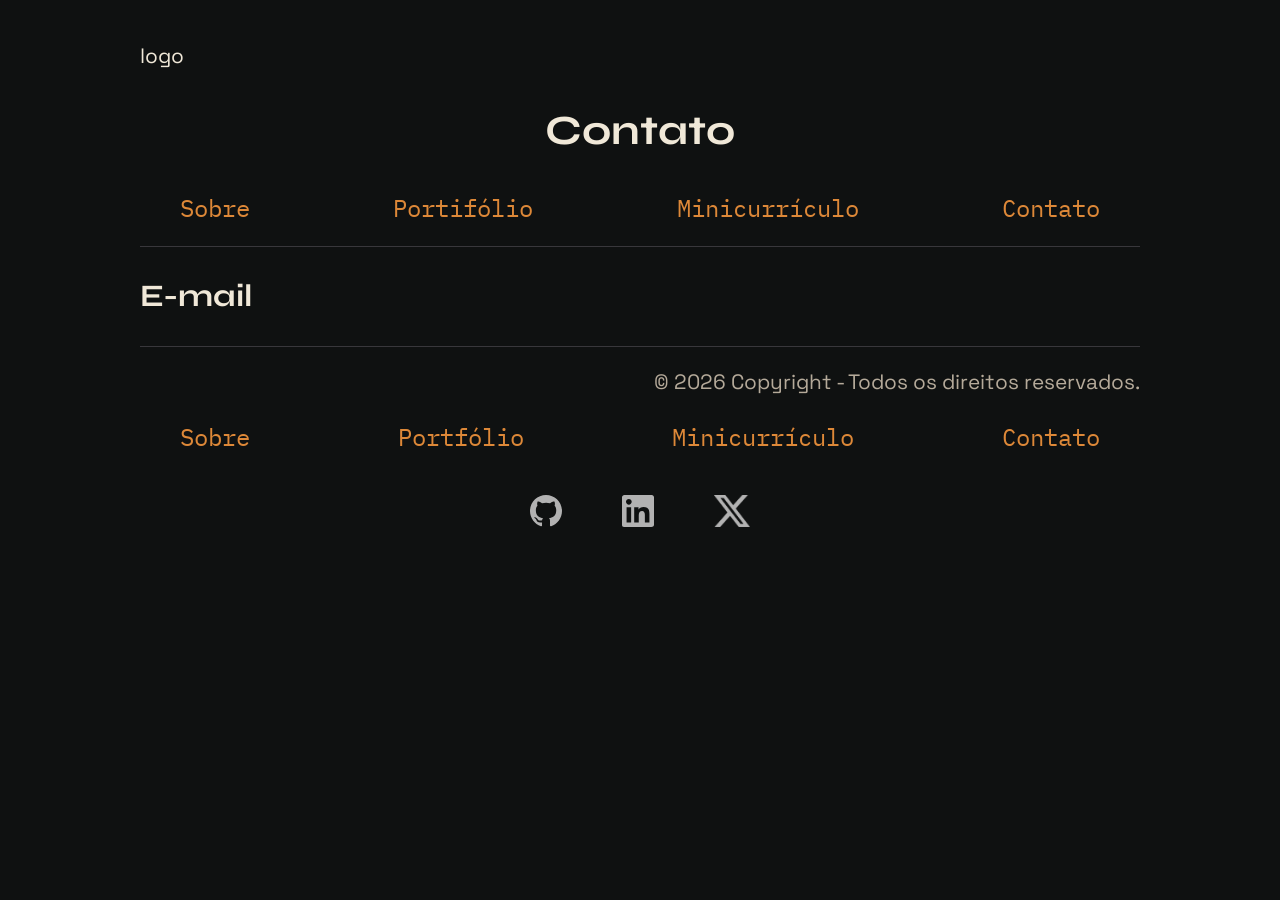
==== contato.html @ 61a4acd3 "Add contato.html page with header, footer, and navigation links" ====
<!DOCTYPE html>
<html lang="pt-br">
<head>
    <meta charset="UTF-8">
    <meta name="viewport" content="width=device-width, initial-scale=1.0">
    <meta name="color-scheme" content="dark">

    <link rel="preconnect" href="https://fonts.googleapis.com">
    <link rel="preconnect" href="https://fonts.gstatic.com" crossorigin>
    <link href="https://fonts.googleapis.com/css2?family=IBM+Plex+Mono:ital,wght@0,100;0,200;0,300;0,400;0,500;0,600;0,700;1,100;1,200;1,300;1,400;1,500;1,600;1,700&family=Space+Grotesk:wght@300..700&family=Syne:wght@400..800&display=swap" rel="stylesheet">

    <link rel="stylesheet" href="style.css">
    <link rel="shortcut icon" href="images/favicon.ico" type="image/x-icon">
    <title>Sobre</title>
</head>
<body>
     <header>
        <p>logo</p>
        <h1>Contato</h1>
        <nav>
            <a href="index.html">Sobre </a>
            <a href="portifolio.html">Portifólio</a>
            <a href="curriculo.html">Minicurrículo</a>
            <a href="contato.html">Contato</a>
        </nav>
    </header>
    <hr>
    <main>
        <h2>E-mail</h2>
        
    </main>
    <hr>
    <footer id="footer">
        <p>&copy; 2026 Copyright - Todos os direitos reservados.</p>

        <nav aria-label="Acesso rápido">
            <a href="index.html">Sobre</a>
            <a href="portifolio.html">Portfólio</a>
            <a href="curriculo.html">Minicurrículo</a>
            <a href="contato.html">Contato</a>
        </nav>

        <div class="social-links">
            <a href="https://github.com/GabrielAlgumaCoisa">
                <img src="images/github-dark.svg" alt="Github" height="32">
            </a>
            <a href="https://www.linkedin.com/in/gabriel-macedo-81b163448/">
                <img src="images/linkedin-app-white-icon.svg" alt="Linkedin" height="32">
            </a>
            <a href="https://x.com/_PesteBubonika_">
                <img src="images/X_logo_2023_(white).svg.webp" alt="X" height="32">
            </a>
        </div>
    </footer>
    
</body>
</html>
---- style.css ----
/* ==========================================================================
   1. VARIÁVEIS — paleta de cores global (usada em todo o site)
   ========================================================================== */

:root {
    --bg:           #0F1111; /* Preto */
    --header:       #1C2321; /* Preto Esverdeado */
    --header_bright:#252e2b; /* Preto Esverdeado */
    --line:         #38373B; /* Cinza Escuro */
    --shadow:       #000000; /* Preto */

    --block:        #C24F1D; /* Laranja Queimado */
    --border:       #4E1C0D; /* Marrom Avermelhado */

    --highlight:    #DD8838; /* Âmbar */
    --text:         #F0E8D8; /* Off-White */
    --muted:        #B5AA9A; /* Bege Acinzentado */

    --paper:        #F0E8D8; /* Papel */
    --rust:         #8C2E0F; /* Ferrugem */
}


/* ==========================================================================
   2. BASE — estilo geral da página (body e separadores)
   ========================================================================== */

body {
    background: var(--bg);
    color: var(--text);

    font-family: "Space Grotesk", sans-serif;
    font-size: 1.3rem;

    line-height: 1.5;
    margin: 0 auto;
    padding: 20px;
    max-width: 1000px;
    text-align: justify;
}

hr {
    border: none;
    border-top: 1px solid var(--line);
    margin: 20px auto;
}


/* ==========================================================================
   3. TIPOGRAFIA E CONTEÚDO — títulos, listas e blocos de código
   ========================================================================== */

h1, h2, h3, h4, h5, h6 {
    font-family: "Syne", sans-serif;
    font-weight: 700;
}

h1 {
    text-align: center;
}

ol {
    list-style-type: decimal-leading-zero;
}

ul {
    list-style-type: disc;
}

code {
    color: var(--shadow);
    display: block;
    background: var(--muted);

    margin: 40px;
    padding: 20px;
    font-family: "IBM Plex Mono", monospace;
}


/* ==========================================================================
   4. NAVEGAÇÃO — menu (nav), links e ícones dentro dele
   ========================================================================== */

/* Container do menu */
nav {
    display: flex;
    margin-left: 40px;
    margin-right: 40px;
    justify-content: space-between;
}

/* Links diretos do menu */
nav > a {
    color: var(--highlight);
    text-decoration: none;
    font-size: 1.5rem;
    font-family: "IBM Plex Mono", monospace;
    display: inline-block;
    transition: transform 0.2s ease-in-out, color 0.2s ease-in-out;
}

nav > a:hover {
    color: var(--block);
    transform: scale(1.08);
}

/* Alinhamento de ícone + texto (vem depois de "nav > a" de propósito:
   o display: inline-flex sobrescreve o inline-block acima) */
nav a {
    display: inline-flex;
    align-items: center;
    gap: 10px;
}

/* Ícone dentro do link de nav que está dentro de um card */
.card nav a img {
    width: auto;
    height: 24px;
    border: none;
    display: inline-block;
}


/* ==========================================================================
   5. CARDS — caixa de projeto, imagens, ícones e legenda
   ========================================================================== */

.card {
    background: var(--header);
    border-radius: 10px;
    padding: 16px;
    margin: 24px 24px;
    text-align: left;

    transition: background 0.2s ease-in-out;
}

.card:hover {
    background: var(--header_bright);
}

/* Imagem principal do card */
.card img {
    border: 2px solid var(--line);
    display: block;
    width: 100%;
    height: auto;
}

/* Ícones pequenos dentro do card */
.card img.icone {
    width: auto;
    height: 24px;
    border: none;
    display: inline-block;
}

.card img.iconec {
    width: auto;
    height: 20px;
    border: none;
    margin: 3px;
    display: inline-block;
}

.card-legenda {
    margin: 12px 4px 0;
    font-family: "IBM Plex Mono", monospace;
    font-size: 1rem;
}


/* ==========================================================================
   6. LAYOUTS DE LISTA — grades que organizam os cards
   (.skills precisa ficar depois de .card para sobrescrever a margem)
   ========================================================================== */

.skills {
    display: grid;
    grid-template-columns: repeat(2, 1fr);
    gap: 8px;
    margin: 24px;
}

.skills .card {
    margin: 0;
}

.stack {
    list-style: none;
    padding: 0;
    display: grid;
    grid-template-columns: repeat(1, 1fr);
}


/* ==========================================================================
   7. CABEÇALHO DE PÁGINA / TEXTOS AUXILIARES — info do projeto, autor, descrição
   ========================================================================== */

.header-info {
    display: flex;
    align-items: center;
    gap: 12px;
    margin-top: -20px;
    margin-bottom: 20px;
}

/* Separador "•" entre os itens do header-info */
.header-info span + span::before {
    content: "•";
    margin-right: 12px;
    color: var(--muted);
}

.autor {
    text-align: left;
    font-style: italic;
    font-size: 1.3rem;
}

.desc {
    text-align: left;
    font-size: 1.3rem;
    color: var(--muted);
}

#more {
    text-align: left;
    font-style: italic;
    font-size: 1.2rem;
    margin-top: -20px;
    margin-bottom: 20px;
}

.explore {
    text-decoration: none;
    color: var(--block);
}


/* ==========================================================================
   8. RODAPÉ — texto do footer e redes sociais
   ========================================================================== */

footer p {
    text-align: end;
}

#footer {
    color: var(--muted);
}

.social-links {
    display: flex;
    justify-content: center;
    align-items: center;
    gap: 60px;
    padding: 40px;
}

.social-links a img {
    transition: transform 0.2s ease;
    filter: brightness(0.7);
}

.social-links a:hover img {
    transform: scale(1.25);
    filter: brightness(1.0);
}
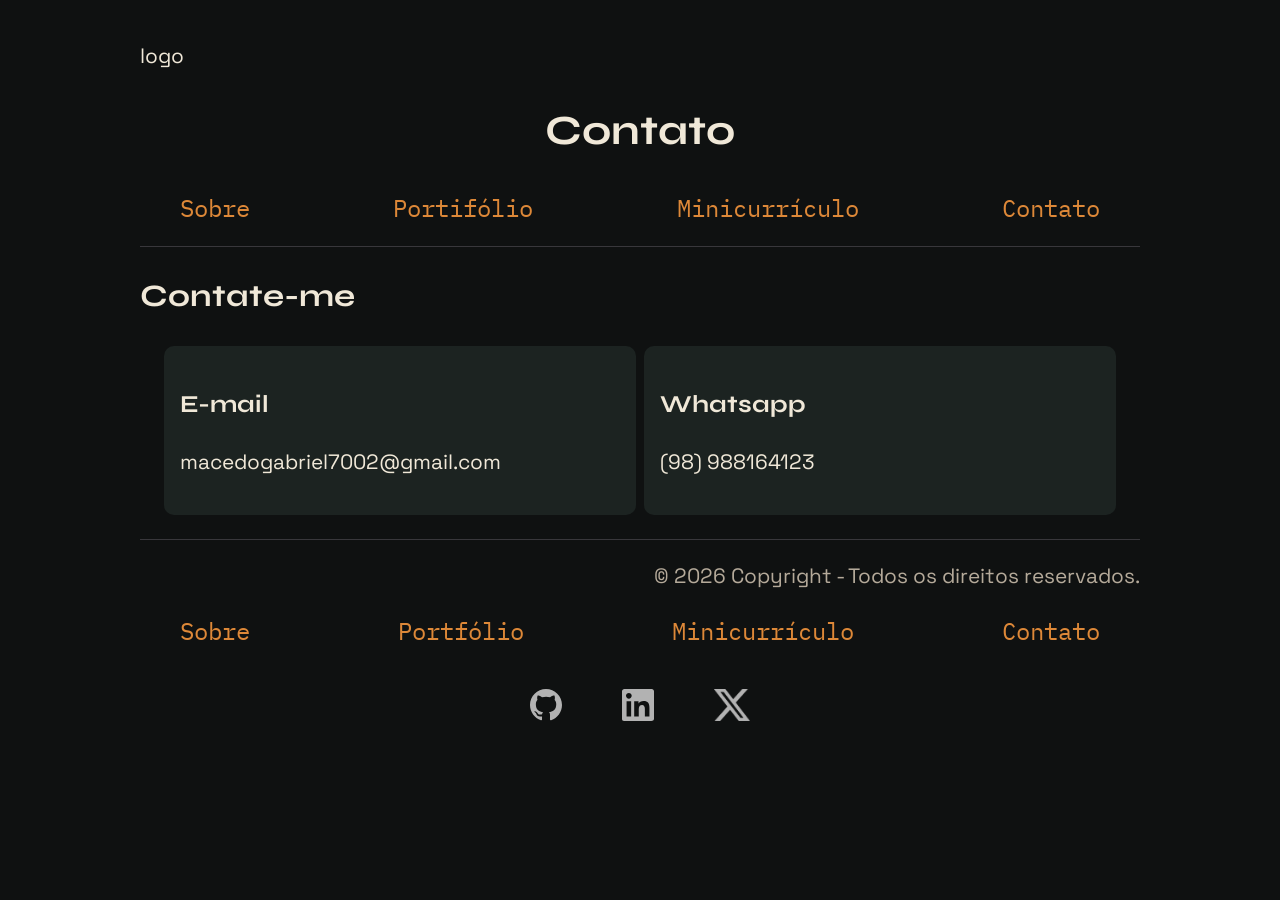
==== commit e522e454: "Update contato.html to include email and WhatsApp contact information" ====
--- a/contato.html
+++ b/contato.html
@@ -26,8 +26,17 @@
     </header>
     <hr>
     <main>
-        <h2>E-mail</h2>
-        
+        <h2>Contate-me</h2>
+        <div class="skills">
+            <article class="card">
+                <h3>E-mail</h3>
+                <p>macedogabriel7002@gmail.com</p>
+            </article>
+            <article class="card">
+                <h3>Whatsapp</h3>
+                <p>(98) 988164123</p>
+            </article>
+        </div>
     </main>
     <hr>
     <footer id="footer">
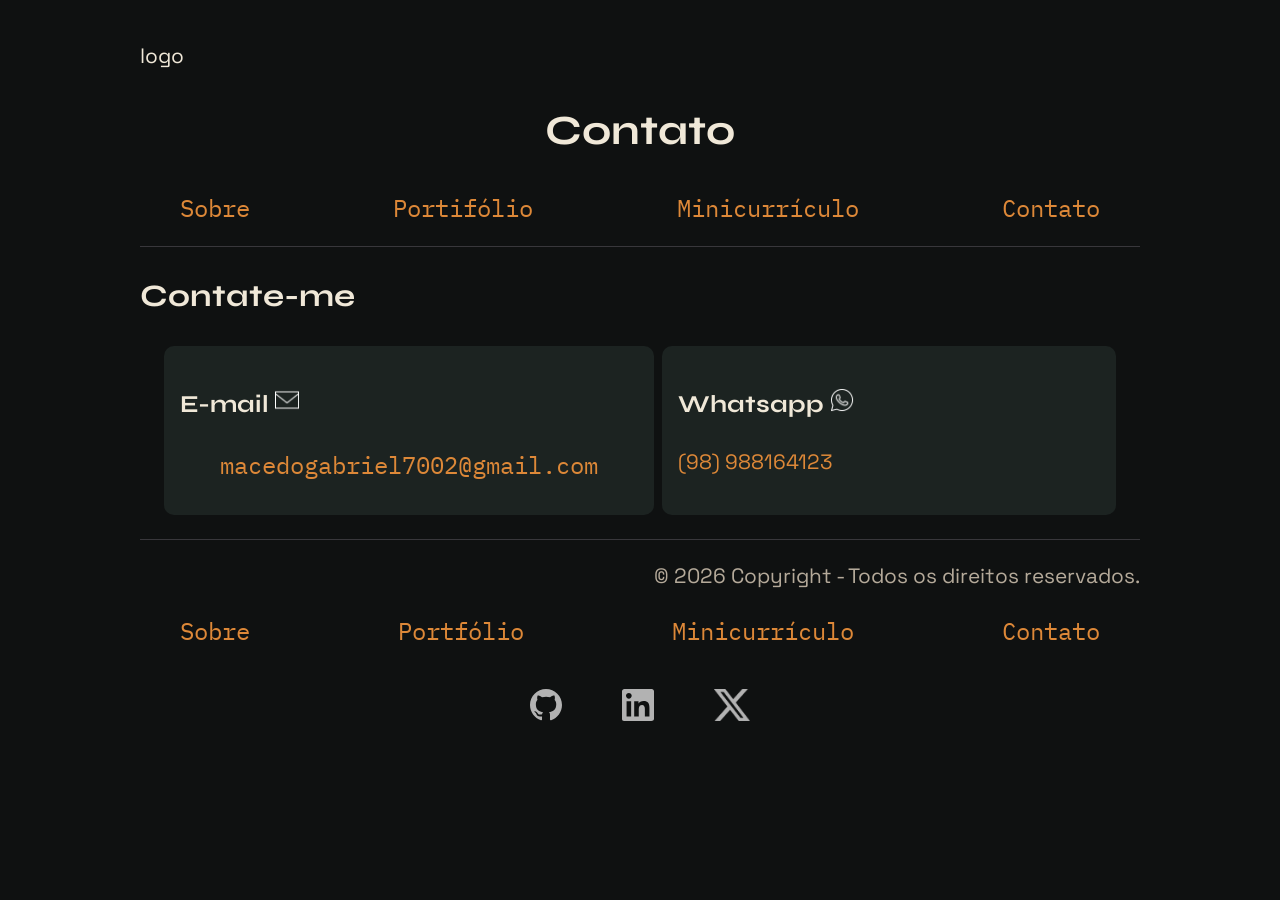
==== commit dd8469c4: "Update contato.html to enhance contact information with email and WhatsApp links and icons" ====
--- a/contato.html
+++ b/contato.html
@@ -29,12 +29,14 @@
         <h2>Contate-me</h2>
         <div class="skills">
             <article class="card">
-                <h3>E-mail</h3>
-                <p>macedogabriel7002@gmail.com</p>
+                <h3>E-mail <img class="icone" src="images/contato/icons8-email-50.png" alt=""></h3>
+                <nav>
+                    <a href="mailto:macedogabriel7002@gmail.com">macedogabriel7002@gmail.com</a>
+                </nav>
             </article>
             <article class="card">
-                <h3>Whatsapp</h3>
-                <p>(98) 988164123</p>
+                <h3>Whatsapp <img class="icone" src="images/contato/icons8-whatsapp-50.png" alt=""></h3>
+                <p style="color: #DD8838;">(98) 988164123</p>
             </article>
         </div>
     </main>
